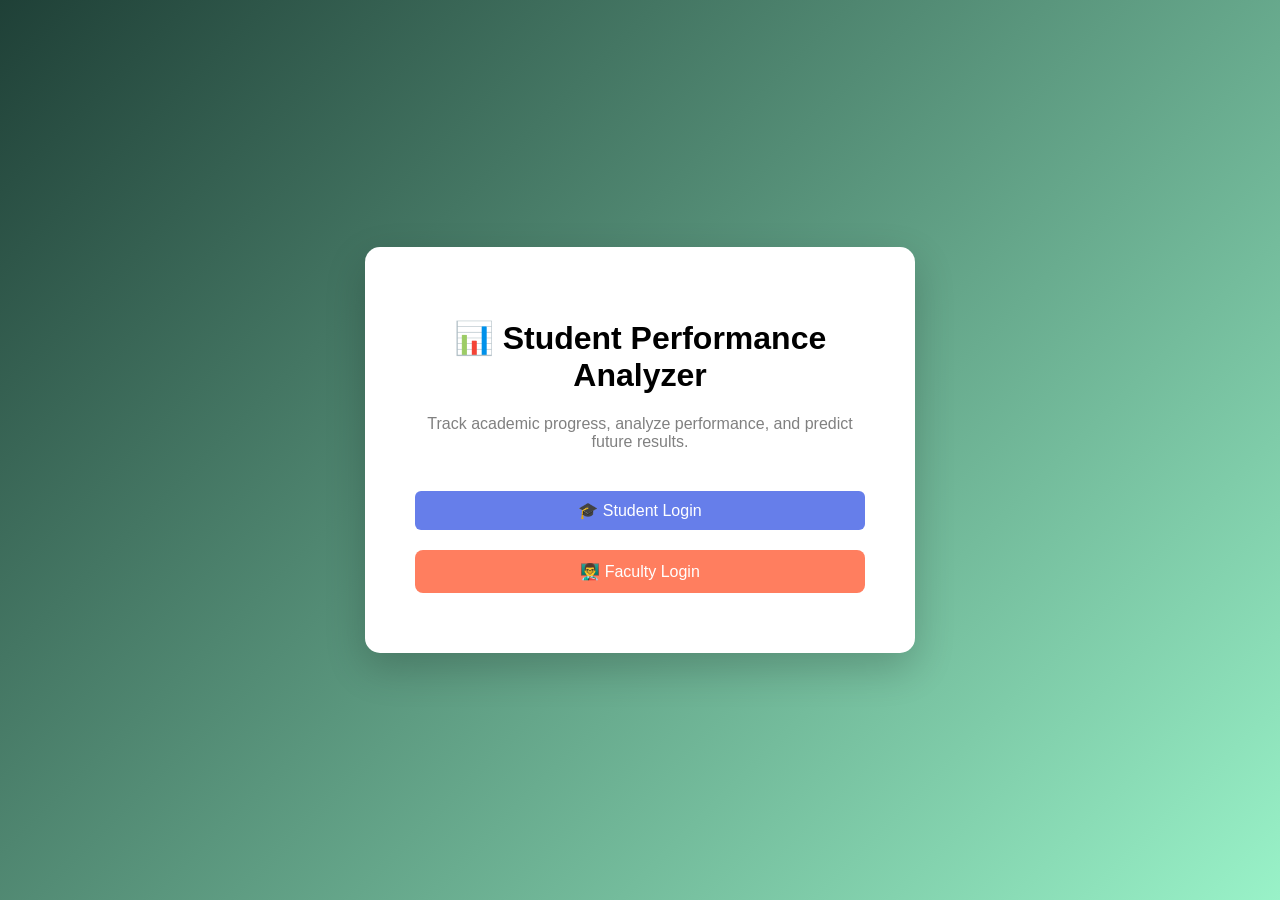
==== docs/index.html @ 7a2cfe72 "Updated project" ====
<!DOCTYPE html>
<html>
<head>
  <title>Student Performance Analyzer</title>
  <link rel="stylesheet" href="assets/style.css">
</head>

<body>

<div class="home-container">
  <div class="home-card">

    <h1>📊 Student Performance Analyzer</h1>
    <p class="subtitle">
      Track academic progress, analyze performance, and predict future results.
    </p>

    <div class="button-group">
      <a href="studentLogin.html">
        <button class="home-btn student-btn">
          🎓 Student Login
        </button>
      </a>

      <a href="facultyLogin.html">
        <button class="home-btn faculty-btn">
          👨‍🏫 Faculty Login
        </button>
      </a>
    </div>

  </div>
</div>

</body>
</html>
---- docs/assets/style.css ----
body {
  margin: 0;
  font-family: "Segoe UI", sans-serif;
}

/* ======================
   HOMEPAGE
====================== */

.home-container {
  height: 100vh;
  display: flex;
  justify-content: center;
  align-items: center;
  background: linear-gradient(135deg, #1f4037, #99f2c8);
}

.home-card {
  background: white;
  padding: 50px;
  width: 450px;
  border-radius: 15px;
  box-shadow: 0 15px 40px rgba(0,0,0,0.2);
  text-align: center;
}

.subtitle {
  color: gray;
  margin-bottom: 30px;
}

.home-btn {
  padding: 12px;
  margin: 10px 0;
  font-size: 16px;
  border: none;
  border-radius: 8px;
  cursor: pointer;
  color: white;
  width: 100%;
}

.student-btn {
  background: #667eea;
}

.faculty-btn {
  background: #ff7e5f;
}

/* ======================
   LOGIN / SIGNUP
====================== */

.login-container {
  height: 100vh;
  display: flex;
  justify-content: center;
  align-items: center;
  background: linear-gradient(135deg, #667eea, #764ba2);
}

.login-card {
  background: white;
  padding: 40px;
  width: 350px;
  border-radius: 12px;
  box-shadow: 0 15px 35px rgba(0,0,0,0.2);
  text-align: center;
}

.input-group {
  margin-bottom: 18px;
  text-align: left;
}

.input-group input {
  width: 100%;
  padding: 10px;
  border-radius: 6px;
  border: 1px solid #ccc;
}

.student-btn {
  width: 100%;
  padding: 10px;
  background: #667eea;
  color: white;
  border: none;
  border-radius: 6px;
  cursor: pointer;
}

.error-text {
  color: red;
  margin-top: 10px;
}

/* ======================
   DASHBOARD
====================== */

.dashboard-container {
  padding: 40px;
  background: linear-gradient(135deg, #667eea, #764ba2);
  min-height: 100vh;
  color: white;
}

.summary {
  display: flex;
  gap: 20px;
  margin-bottom: 30px;
}

.card {
  background: white;
  color: black;
  padding: 20px;
  border-radius: 10px;
  flex: 1;
  text-align: center;
}

.highlight {
  background: #ffcc70;
}

.prediction-box {
  margin-bottom: 30px;
}

.prediction-box select,
.prediction-box button {
  padding: 8px;
  margin-right: 10px;
}

table {
  width: 100%;
  background: white;
  color: black;
  border-collapse: collapse;
  margin-bottom: 30px;
}

table th, table td {
  padding: 10px;
  border: 1px solid #ccc;
  text-align: center;
}

.download-btn {
  padding: 10px 20px;
  background: #ff7e5f;
  border: none;
  color: white;
  border-radius: 8px;
  cursor: pointer;
}


/* ======================
   FACULTY DASHBOARD
====================== */

.faculty-container {
  padding: 40px;
  background: linear-gradient(135deg, #ff7e5f, #feb47b);
  min-height: 100vh;
}

.faculty-container h1 {
  text-align: center;
  margin-bottom: 30px;
  color: white;
}

.faculty-card {
  background: white;
  padding: 25px;
  border-radius: 12px;
  margin-bottom: 25px;
  box-shadow: 0 10px 30px rgba(0,0,0,0.15);
}

.faculty-card input {
  padding: 10px;
  margin-right: 10px;
  margin-bottom: 10px;
}

.faculty-card button {
  padding: 10px 15px;
  border: none;
  background: #ff7e5f;
  color: white;
  border-radius: 6px;
  cursor: pointer;
}

.analytics-card canvas {
  margin-top: 20px;
}

.analysis-summary {
  display: flex;
  justify-content: space-between;
  margin-bottom: 20px;
}

.analysis-summary div {
  background: #f7f7f7;
  padding: 15px;
  border-radius: 8px;
  width: 30%;
  text-align: center;
}


/* ==========================
   FACULTY LOGIN PAGE
========================== */

.faculty-login-bg {
  margin: 0;
  height: 100vh;
  display: flex;
  justify-content: center;
  align-items: center;
  background: linear-gradient(135deg, #ff7e5f, #feb47b);
  font-family: Arial, sans-serif;
}

.faculty-login-container {
  display: flex;
  justify-content: center;
  align-items: center;
}

.faculty-login-card {
  background: white;
  padding: 45px;
  width: 380px;
  border-radius: 15px;
  box-shadow: 0 20px 50px rgba(0,0,0,0.25);
  text-align: center;
  transition: 0.3s ease;
}

.faculty-login-card:hover {
  transform: translateY(-5px);
}

.faculty-login-card h2 {
  margin-bottom: 10px;
}

.login-subtitle {
  font-size: 14px;
  color: #777;
  margin-bottom: 25px;
}

.faculty-login-card .input-group {
  margin-bottom: 18px;
  text-align: left;
}

.faculty-login-card label {
  font-size: 14px;
  color: #555;
}

.faculty-login-card input {
  width: 100%;
  padding: 10px;
  margin-top: 5px;
  border-radius: 6px;
  border: 1px solid #ccc;
  outline: none;
  transition: 0.3s;
}

.faculty-login-card input:focus {
  border-color: #ff7e5f;
}

.faculty-login-btn {
  width: 100%;
  padding: 12px;
  background: #ff7e5f;
  border: none;
  color: white;
  border-radius: 8px;
  font-size: 15px;
  cursor: pointer;
  transition: 0.3s ease;
}

.faculty-login-btn:hover {
  background: #e96a4c;
}

.error-text {
  color: red;
  margin-top: 10px;
  font-size: 14px;
}

.links {
  margin-top: 20px;
}

.links a {
  text-decoration: none;
  color: #ff7e5f;
  font-weight: bold;
}
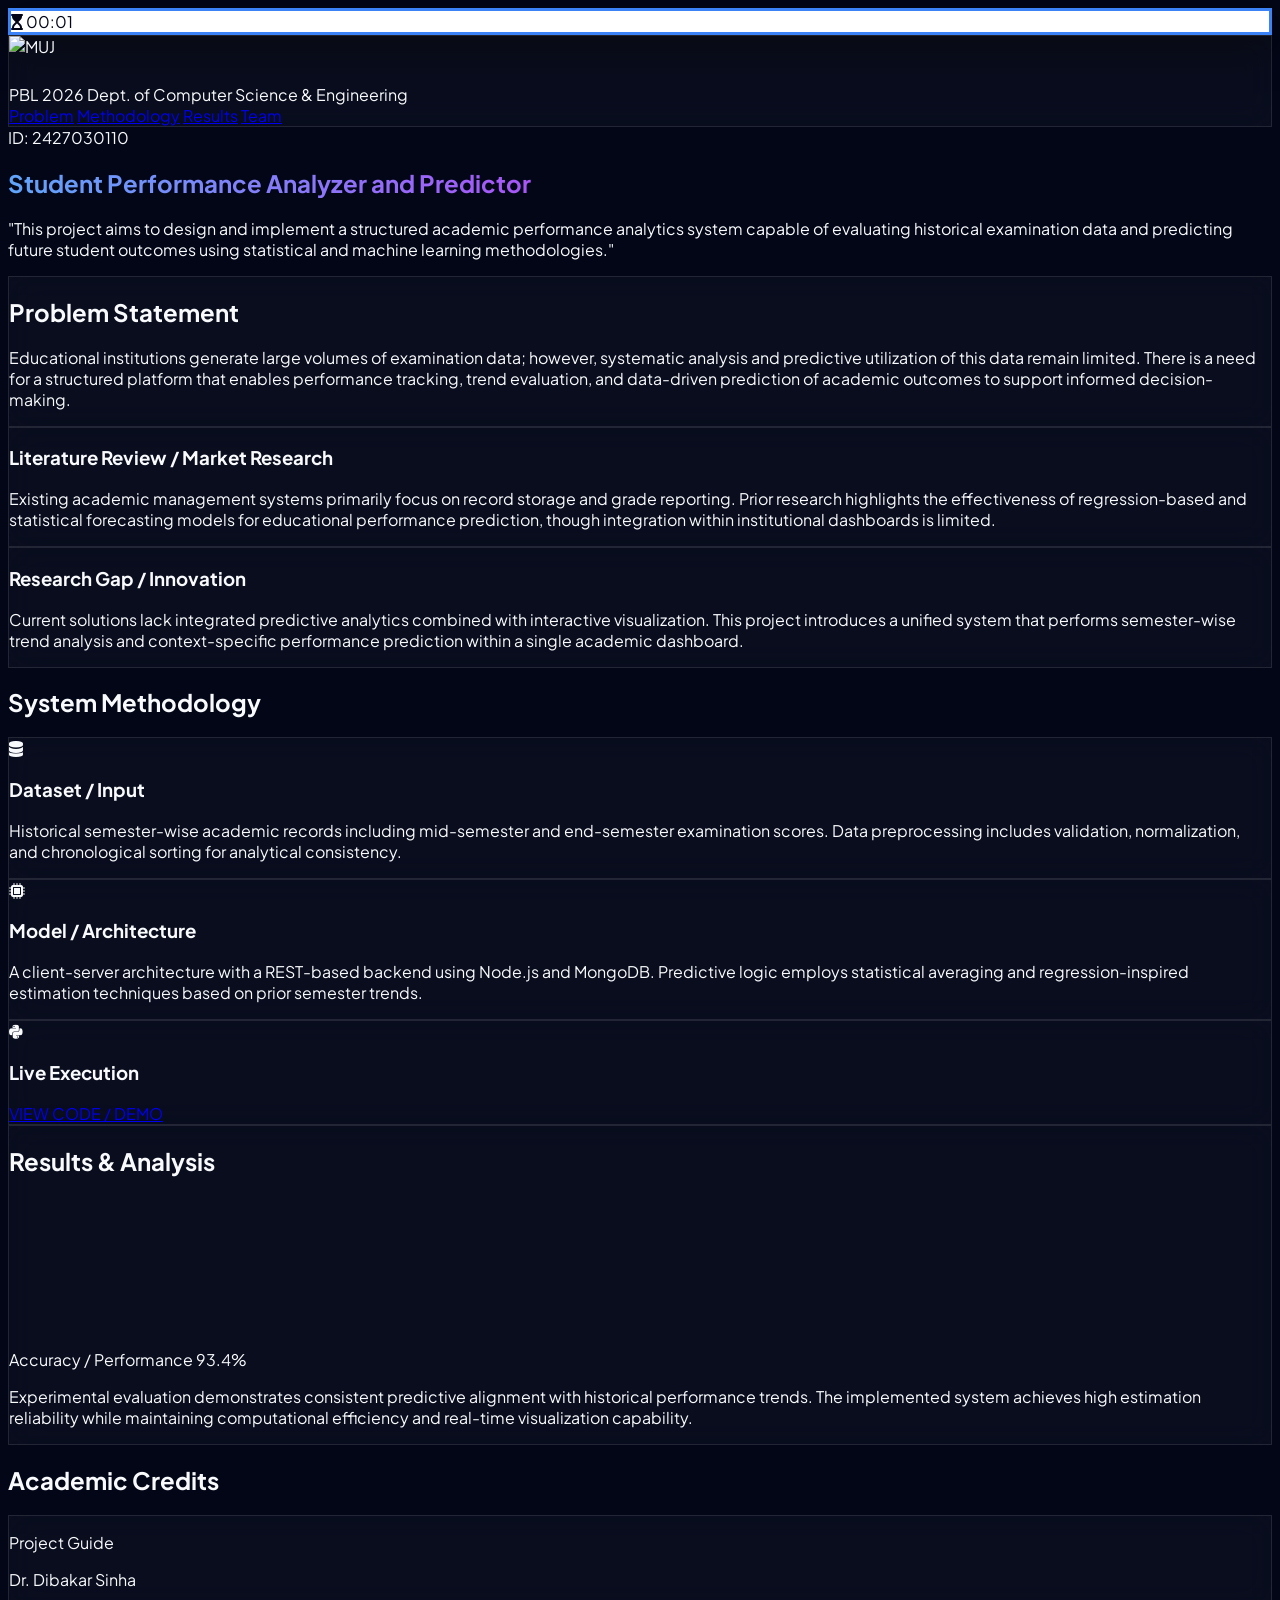
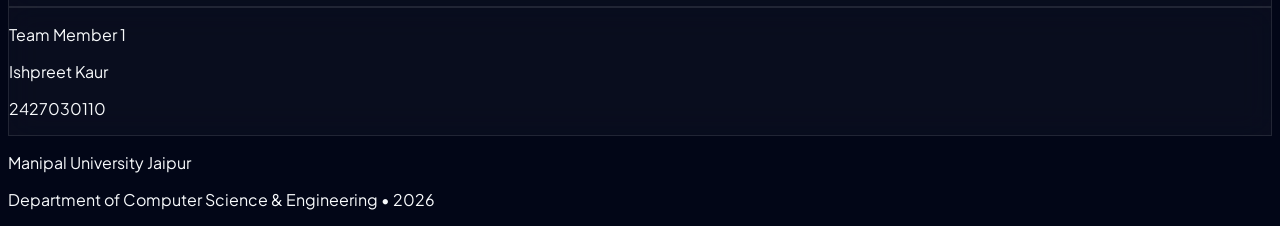
==== commit f25be564: "updated" ====
--- a/docs/index.html
+++ b/docs/index.html
@@ -1,36 +1,190 @@
 <!DOCTYPE html>
-<html>
+<html lang="en">
 <head>
-  <title>Student Performance Analyzer</title>
-  <link rel="stylesheet" href="assets/style.css">
+    <meta charset="UTF-8">
+    <meta name="viewport" content="width=device-width, initial-scale=1.0">
+    <title>PBL Presentation | 2026</title>
+    <script src="https://cdn.tailwindcss.com"></script>
+    <script src="https://cdn.jsdelivr.net/npm/chart.js"></script>
+    <link rel="stylesheet" href="https://cdnjs.cloudflare.com/ajax/libs/font-awesome/6.0.0/css/all.min.css">
+    <style>
+        @import url('https://fonts.googleapis.com/css2?family=Plus+Jakarta+Sans:wght@400;600;800&display=swap');
+        body { background-color: #020617; color: #f8fafc; font-family: 'Plus Jakarta Sans', sans-serif; scroll-behavior: smooth; }
+        .glass { background: rgba(255, 255, 255, 0.03); backdrop-filter: blur(15px); border: 1px solid rgba(255, 255, 255, 0.1); }
+        .gradient-text { background: linear-gradient(90deg, #60a5fa, #a855f7); -webkit-background-clip: text; -webkit-text-fill-color: transparent; }
+        #timerContainer { background: #ffffff; color: #020617; box-shadow: 0 10px 40px rgba(0,0,0,0.8); border: 3px solid #3b82f6; z-index: 1000; }
+        @keyframes flicker { 0%, 100% { background-color: #ffffff; } 50% { background-color: #fca5a5; } }
+        .timer-warning { animation: flicker 1s infinite; border: 3px solid #ef4444 !important; color: #b91c1c !important; }
+        .timer-stop { background-color: #991b1b !important; color: #ffffff !important; border: 3px solid #f87171 !important; animation: none; }
+    </style>
 </head>
+<body onload="startTimer()">
 
-<body>
-
-<div class="home-container">
-  <div class="home-card">
-
-    <h1>📊 Student Performance Analyzer</h1>
-    <p class="subtitle">
-      Track academic progress, analyze performance, and predict future results.
-    </p>
-
-    <div class="button-group">
-      <a href="studentLogin.html">
-        <button class="home-btn student-btn">
-          🎓 Student Login
-        </button>
-      </a>
-
-      <a href="facultyLogin.html">
-        <button class="home-btn faculty-btn">
-          👨‍🏫 Faculty Login
-        </button>
-      </a>
+    <div id="timerContainer" class="fixed bottom-10 right-10 px-8 py-4 rounded-3xl flex items-center gap-4 transition-all">
+        <i class="fas fa-hourglass-start text-blue-600 text-2xl" id="timerIcon"></i>
+        <span id="displayTime" class="text-4xl font-black font-mono tracking-tighter">00:00</span>
     </div>
 
-  </div>
-</div>
+    <nav class="fixed w-full z-50 glass border-b border-slate-800/50 px-8 py-4 flex justify-between items-center">
+        <div class="flex items-center gap-4">
+            <div class="bg-white p-1 rounded flex items-center justify-center shadow-md" style="height: 48px; width: 48px;">
+                <img src="mujlogo.jpg" alt="MUJ" class="h-full w-auto object-contain">
+            </div>
+            <div class="flex flex-col text-left">
+                <span class="text-xl font-black text-white leading-none uppercase tracking-tighter">PBL <span class="text-blue-500 italic">2026</span></span>
+                <span class="text-[9px] text-slate-400 font-bold uppercase tracking-widest mt-1">Dept. of Computer Science & Engineering</span>
+            </div>
+        </div>
+        <div class="hidden md:flex gap-8 text-[11px] uppercase tracking-widest font-bold opacity-70">
+            <a href="#problem" class="hover:text-blue-400 transition">Problem</a>
+            <a href="#methodology" class="hover:text-blue-400 transition">Methodology</a>
+            <a href="#results" class="hover:text-blue-400 transition">Results</a>
+            <a href="#team" class="hover:text-blue-400 transition">Team</a>
+        </div>
+    </nav>
 
+    <main class="max-w-6xl mx-auto px-6 pt-48 pb-32 space-y-32">
+        
+        <section class="text-center">
+            <div class="inline-block px-4 py-1 border border-slate-800 rounded-full text-slate-500 text-[10px] font-mono mb-6 uppercase tracking-widest">ID: 2427030110</div>
+            <h1 class="text-6xl md:text-7xl font-extrabold mb-8 uppercase leading-tight">
+                <span class="gradient-text uppercase">
+                    Student Performance Analyzer and Predictor
+                </span>
+            </h1>
+            <p class="text-slate-400 max-w-2xl mx-auto italic text-lg leading-relaxed border-l-2 border-blue-500/30 pl-6 text-left">
+                "This project aims to design and implement a structured academic performance analytics system capable of evaluating historical examination data and predicting future student outcomes using statistical and machine learning methodologies."
+            </p>
+        </section>
+
+        <section id="problem" class="grid md:grid-cols-2 gap-12 items-stretch">
+            <div class="glass p-10 rounded-[2.5rem] flex flex-col justify-center border-l-4 border-blue-600">
+                <h2 class="text-3xl font-extrabold mb-6">Problem Statement</h2>
+                <p class="text-slate-400 leading-relaxed text-justify">
+                    Educational institutions generate large volumes of examination data; however, systematic analysis and predictive utilization of this data remain limited. There is a need for a structured platform that enables performance tracking, trend evaluation, and data-driven prediction of academic outcomes to support informed decision-making.
+                </p>
+            </div>
+            <div class="space-y-6">
+                <div class="glass p-7 rounded-3xl border-r-4 border-blue-500/50">
+                    <h3 class="text-blue-400 font-bold text-xs uppercase tracking-widest mb-2">Literature Review / Market Research</h3>
+                    <p class="text-sm text-slate-500 italic">
+                        Existing academic management systems primarily focus on record storage and grade reporting. Prior research highlights the effectiveness of regression-based and statistical forecasting models for educational performance prediction, though integration within institutional dashboards is limited.
+                    </p>
+                </div>
+                <div class="glass p-7 rounded-3xl border-r-4 border-purple-500/50">
+                    <h3 class="text-purple-400 font-bold text-xs uppercase tracking-widest mb-2">Research Gap / Innovation</h3>
+                    <p class="text-sm text-slate-500 italic">
+                        Current solutions lack integrated predictive analytics combined with interactive visualization. This project introduces a unified system that performs semester-wise trend analysis and context-specific performance prediction within a single academic dashboard.
+                    </p>
+                </div>
+            </div>
+        </section>
+
+        <section id="methodology" class="space-y-12">
+            <h2 class="text-4xl font-black text-center uppercase tracking-tight">System <span class="text-blue-500">Methodology</span></h2>
+            <div class="grid md:grid-cols-3 gap-8">
+                <div class="glass p-8 rounded-3xl text-center">
+                    <i class="fas fa-database text-blue-500 text-3xl mb-4"></i>
+                    <h3 class="font-bold mb-2 uppercase text-xs tracking-widest">Dataset / Input</h3>
+                    <p class="text-sm text-slate-500">
+                        Historical semester-wise academic records including mid-semester and end-semester examination scores. Data preprocessing includes validation, normalization, and chronological sorting for analytical consistency.
+                    </p>
+                </div>
+                <div class="glass p-8 rounded-3xl text-center">
+                    <i class="fas fa-microchip text-purple-500 text-3xl mb-4"></i>
+                    <h3 class="font-bold mb-2 uppercase text-xs tracking-widest">Model / Architecture</h3>
+                    <p class="text-sm text-slate-500">
+                        A client-server architecture with a REST-based backend using Node.js and MongoDB. Predictive logic employs statistical averaging and regression-inspired estimation techniques based on prior semester trends.
+                    </p>
+                </div>
+                <div class="glass p-8 rounded-3xl text-center border-2 border-green-500/20 bg-green-500/5">
+                    <i class="fab fa-python text-green-500 text-3xl mb-4"></i>
+                    <h3 class="font-bold mb-4 uppercase text-xs tracking-widest text-green-400">Live Execution</h3>
+                    <a href="docs/indexf.html" target="_blank" class="px-6 py-2 bg-green-600 rounded-full text-[10px] font-black hover:bg-green-500 transition shadow-lg shadow-green-900/40">VIEW CODE / DEMO</a>
+                </div>
+            </div>
+        </section>
+
+        <section id="results" class="glass p-12 rounded-[3.5rem] border-t-4 border-blue-500">
+            <h2 class="text-3xl font-black mb-12 text-center uppercase tracking-tight">Results & <span class="text-blue-500">Analysis</span></h2>
+            <div class="grid md:grid-cols-2 gap-16 items-center">
+                <div class="h-80"><canvas id="resultsChart"></canvas></div>
+                <div class="space-y-6">
+                    <div class="p-6 rounded-2xl bg-white/5 flex justify-between items-center border border-white/10 shadow-inner">
+                        <span class="text-slate-400 font-bold uppercase text-xs tracking-widest">Accuracy / Performance</span>
+                        <span class="text-blue-400 font-mono font-black text-3xl">93.4%</span>
+                    </div>
+                    <p class="text-slate-500 text-sm italic text-justify leading-relaxed">
+                        Experimental evaluation demonstrates consistent predictive alignment with historical performance trends. The implemented system achieves high estimation reliability while maintaining computational efficiency and real-time visualization capability.
+                    </p>
+                </div>
+            </div>
+        </section>
+
+        <section id="team" class="text-center pt-10 border-t border-slate-900">
+            <h2 class="text-[10px] font-black text-slate-600 uppercase tracking-[0.5em] mb-12">Academic Credits</h2>
+            <div class="flex flex-wrap justify-center gap-10">
+                <div class="glass px-12 py-8 rounded-[2rem] border-b-4 border-blue-600">
+                    <p class="text-[9px] font-bold text-blue-500 mb-2 uppercase tracking-widest">Project Guide</p>
+                    <p class="font-black text-xl text-slate-100">Dr. Dibakar Sinha</p>
+                </div>
+                <div class="glass px-12 py-8 rounded-[2rem] border-b-4 border-slate-700">
+                    <p class="text-[9px] font-bold text-slate-400 mb-2 uppercase tracking-widest">Team Member 1</p>
+                    <p class="font-black text-xl text-slate-100">Ishpreet Kaur</p>
+                    <p class="text-[10px] text-slate-500 mt-1">2427030110</p>
+                </div>
+            </div>
+        </section>
+    </main>
+
+    <footer class="py-12 text-center bg-black/40 border-t border-slate-900">
+        <p class="text-slate-600 text-[10px] font-bold tracking-[0.3em] uppercase mb-2">Manipal University Jaipur</p>
+        <p class="text-slate-500 text-[9px] font-medium tracking-[0.2em] uppercase opacity-50">Department of Computer Science & Engineering • 2026</p>
+    </footer>
+
+    <script>
+        let sec = 0;
+        let timer = null;
+        function startTimer() {
+            timer = setInterval(() => {
+                sec++;
+                let m = Math.floor(sec / 60);
+                let s = sec % 60;
+                document.getElementById('displayTime').innerText = `${m.toString().padStart(2, '0')}:${s.toString().padStart(2, '0')}`;
+                if (sec >= 480 && sec < 600) {
+                    document.getElementById('timerContainer').classList.add('timer-warning');
+                    document.getElementById('timerIcon').classList.replace('fa-hourglass-start', 'fa-hourglass-half');
+                } else if (sec >= 600) {
+                    clearInterval(timer);
+                    document.getElementById('timerContainer').classList.replace('timer-warning', 'timer-stop');
+                    document.getElementById('displayTime').innerText = "10:00";
+                    document.getElementById('timerIcon').classList.replace('fa-hourglass-half', 'fa-hourglass-end');
+                }
+            }, 1000);
+        }
+
+        const ctx = document.getElementById('resultsChart').getContext('2d');
+        new Chart(ctx, {
+            type: 'bar',
+            data: {
+                labels: ['Existing System', 'Our Solution'],
+                datasets: [{
+                    data: [78, 93],
+                    backgroundColor: ['#1e293b', '#3b82f6'],
+                    borderRadius: 15,
+                    barThickness: 50
+                }]
+            },
+            options: {
+                responsive: true,
+                maintainAspectRatio: false,
+                plugins: { legend: { display: false } },
+                scales: { 
+                    y: { beginAtZero: true, grid: { color: '#ffffff05' }, ticks: { color: '#475569' } },
+                    x: { grid: { display: false }, ticks: { color: '#475569' } }
+                }
+            }
+        });
+    </script>
 </body>
-</html>
+</html>
